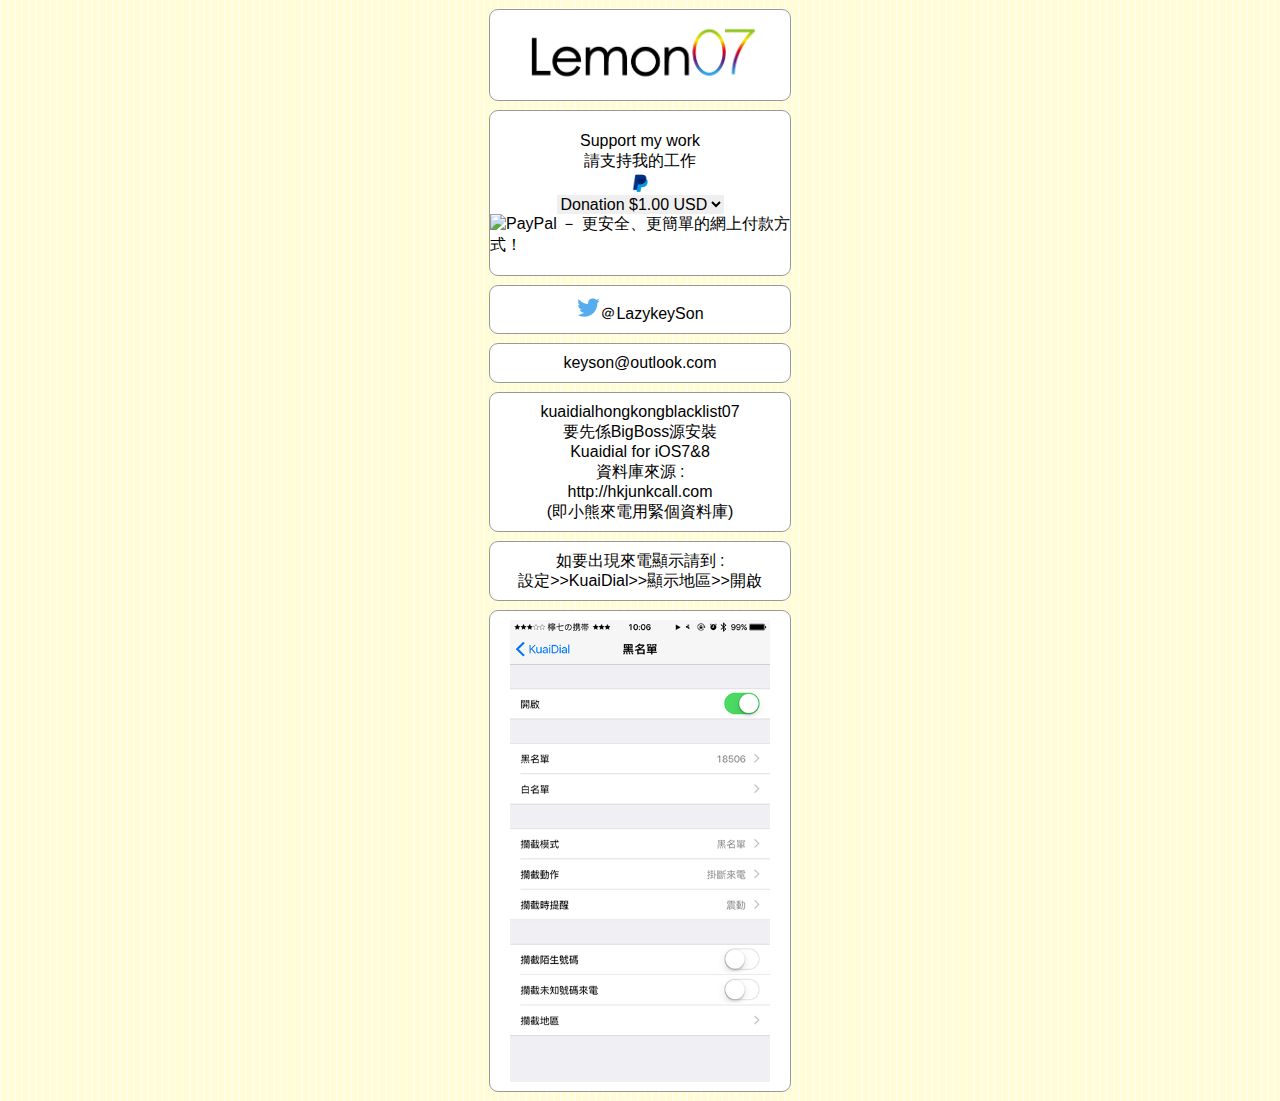
==== web/kuaidialhongkongblacklist07/index.html @ d70dc2e5 "“Lemon07”" ====
<html><head><meta http-equiv="Content-Type" content="text/html; charset=UTF-8"

<style type="text/css">
</style>
<meta http-equiv="Content-Type" content="text/html; charset=utf-8">
<head>
<title>kuaidialhongkongblacklist07</title>
    <meta name="viewport" content="width=device-width, minimum-scale=1.0, maximum-scale=1.0"/>
    <base target="_blank"/>
    <script type="text/javascript" src="menes.js"></script>
    <link rel="stylesheet" type="text/css" id="stylesheet">
    <style type="text/css">
    .css {
	text-align: center;
}

}
    </style>
    <script type="text/javascript">var agent=navigator.userAgent;var ios=agent.match(/.*; CPU (?:iPhone )?OS ([0-9_]*) like Mac OS X[;)]/);ios=ios==null?'6.0':ios[1].replace(/_/g,'.');var stylesheet=$("#stylesheet");if(ios.match(/^[78]($|\.)/)!=null){stylesheet.href("ios78.css")}else{stylesheet.href("legacy.css")}</script>
</head>

<script type="text/javascript">
    if (navigator.userAgent.search(/Cydia/) != -1)
    document.write('<style type="text/css"> body { background: none !important; } .header { display: none !important; } </style>');
    </script>

<body class="pinstripe">
    <panel>

        <fieldset class="iosver">
                    <div data-min-ios="7.0" data-max-ios="8.4" class="prerequisite">
                <p class="css"><img src="lemon07.png" width="260" height="72"></p>
            </div>
        </fieldset>

<fieldset class="iosver">  
          <form action="https://www.paypal.com/cgi-bin/webscr" method="post" target="_top" class="css">
            <p>&nbsp;</p>
            <p>Support my work</p>
            <p>請支持我的工作</p>
            <p><img src="Paypal.png" width="24" height="24" alt=""/></p>
            <p>
              <select name="os0">
                <option value="Donation">Donation $1.00 USD</option>
                <option value="Donation">Donation $2.00 USD</option>
                <option value="Donation">Donation $3.00 USD</option>
                <option value="Donation">Donation $4.00 USD</option>
                <option value="Donation">Donation $5.00 USD</option>
              </select>
            </p>
            <p>
              <input name="submit" type="image" src="https://www.paypalobjects.com/zh_HK/HK/i/btn/btn_buynowCC_LG_wCUP.gif" alt="PayPal － 更安全、更簡單的網上付款方式！" align="center" border="0">
              </p><br>
            <p>
              <input type="hidden" name="cmd" value="_s-xclick">
              <input type="hidden" name="on0" value="Donation Amount">
              <input type="hidden" name="currency_code" value="USD">
              <input type="hidden" name="encrypted" value="-----BEGIN [base64]/1KLwXXLvkDzYkoTbufvpsLjATJhDfMZayNaHFfj4MN9bi7pTvrspOOyjb4MzgtKz1/[base64]/oJE1iWnm9QE4TAvQ0rk2DPzixFhLodJ3Qy0bDe8m1JIIEv1aXiN32wWz4qmIljFT6HhCVZpqYmK7tThUYlkOVpuUUhPt76VRy/QJX/w3mRkb4RtfaMI9Ip4IbMozFP9Ib45Vuc4CMnMQf99g/oHFVRRVkS9mD3UpOTfKGZWyFRkIcddy9vhU1H0PPAZqJFQ4Qilujje+oAWup8zemRfCK8woQWbk0ix3efUbXAA6ZmG3XbjDdhRRo1/t3WaInEPnzvzTcgrJrODIOWDzi/wwoo7I9wSe/KG4/1jTfjM31w+rcV+Qyd6HRGHZZdmtztSXdXPyQOC8sYPbRUk/[base64]/hJl66/RGqrj5rFb08sAABNTzDTiqqNpJeBsYs/[base64]/MA0GCSqGSIb3DQEBBQUAA4GBAIFfOlaagFrl71+jq6OKidbWFSE+Q4FqROvdgIONth+8kSK//Y/4ihuE4Ymvzn5ceE3S/[base64]/yTk+tzY3/sqcZ2eyce31o1xv+mm/XtkouWPp5Ti7DZsoetxEExQIVaL0lpp7gmV3DQ0MY47M/6rOa7F9PB5FBe+dl3zzHgtPQab5p+NL22s/+ISxIAYiBqHApr47t0PK3CNCJ0rKnhctFhpvhnltE8eUj5onU-----END PKCS7-----
">
              <img alt="" border="0" src="https://www.paypalobjects.com/zh_HK/i/scr/pixel.gif" width="1" height="1"></p>
          </form>        
          </fieldset>        
          <fieldset class="iosver">
                   
                    <div data-min-ios="7.0" data-max-ios="8.4" class="prerequisite">
  <p class="css"><a href="https://twitter.com/LazyKeySon" style="color: #000000"><img src="twitter-bird-16x16.png" width="24" height="24" alt=""/>＠LazykeySon</a></p>
          </fieldset>
          <fieldset class="iosver">
                   
                    <div data-min-ios="7.0" data-max-ios="8.4" class="prerequisite">
  <p class="css"><a href="mailto:keyson@outlook.com" style="color: #000000">keyson@outlook.com</a></p>
          </fieldset>   
  
                              <fieldset class="iosver">
                   
                    <div data-min-ios="7.0" data-max-ios="8.4" class="prerequisite">
  <p class="css">kuaidialhongkongblacklist07<br>
    要先係BigBoss源安裝<br>
    Kuaidial for iOS7&amp;8<br>
    資料庫來源 : <br>http://hkjunkcall.com<br>
    (即小熊來電用緊個資料庫)<br>
    </p>
          </fieldset>   
                                        <fieldset class="iosver">
                   
                    <div data-min-ios="7.0" data-max-ios="8.4" class="prerequisite">
  <p class="css">如要出現來電顯示請到 :<br> 設定&gt;&gt;KuaiDial&gt;&gt;顯示地區&gt;&gt;開啟<br>
  </p>
          </fieldset>                                
                              <fieldset class="iosver">
                   
                    <div data-min-ios="7.0" data-max-ios="8.4" class="prerequisite">
  <p class="css"><img src="kuaidialhongkongblacklist07.PNG" width="260" height="462"></p>
          </fieldset>         
</body>
</html>
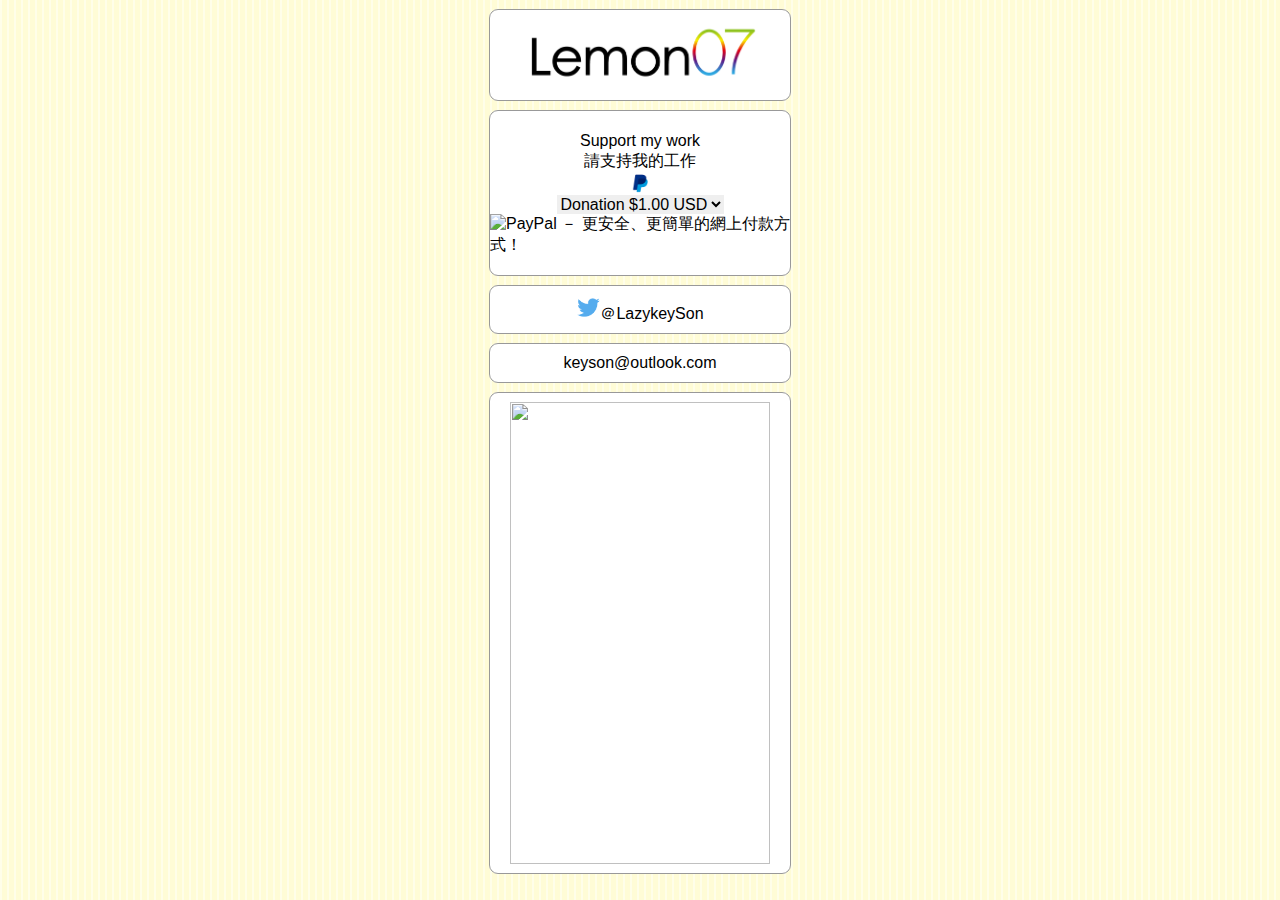
==== commit d4f0a094: "“Lemon07”" ====
--- a/web/kuaidialhongkongblacklist07/index.html
+++ b/web/kuaidialhongkongblacklist07/index.html
@@ -4,7 +4,7 @@
 </style>
 <meta http-equiv="Content-Type" content="text/html; charset=utf-8">
 <head>
-<title>kuaidialhongkongblacklist07</title>
+<title>iblacklisthongkongblacklist07</title>
     <meta name="viewport" content="width=device-width, minimum-scale=1.0, maximum-scale=1.0"/>
     <base target="_blank"/>
     <script type="text/javascript" src="menes.js"></script>
@@ -70,27 +70,10 @@
                     <div data-min-ios="7.0" data-max-ios="8.4" class="prerequisite">
   <p class="css"><a href="mailto:keyson@outlook.com" style="color: #000000">keyson@outlook.com</a></p>
           </fieldset>   
-  
-                              <fieldset class="iosver">
+                    <fieldset class="iosver">
                    
                     <div data-min-ios="7.0" data-max-ios="8.4" class="prerequisite">
-  <p class="css">kuaidialhongkongblacklist07<br>
-    要先係BigBoss源安裝<br>
-    Kuaidial for iOS7&amp;8<br>
-    資料庫來源 : <br>http://hkjunkcall.com<br>
-    (即小熊來電用緊個資料庫)<br>
-    </p>
-          </fieldset>   
-                                        <fieldset class="iosver">
-                   
-                    <div data-min-ios="7.0" data-max-ios="8.4" class="prerequisite">
-  <p class="css">如要出現來電顯示請到 :<br> 設定&gt;&gt;KuaiDial&gt;&gt;顯示地區&gt;&gt;開啟<br>
-  </p>
-          </fieldset>                                
-                              <fieldset class="iosver">
-                   
-                    <div data-min-ios="7.0" data-max-ios="8.4" class="prerequisite">
-  <p class="css"><img src="kuaidialhongkongblacklist07.PNG" width="260" height="462"></p>
-          </fieldset>         
+  <p class="css"><img src="iblacklisthongkongblacklist07.PNG" width="260" height="462"></p>
+          </fieldset>          
 </body>
 </html>